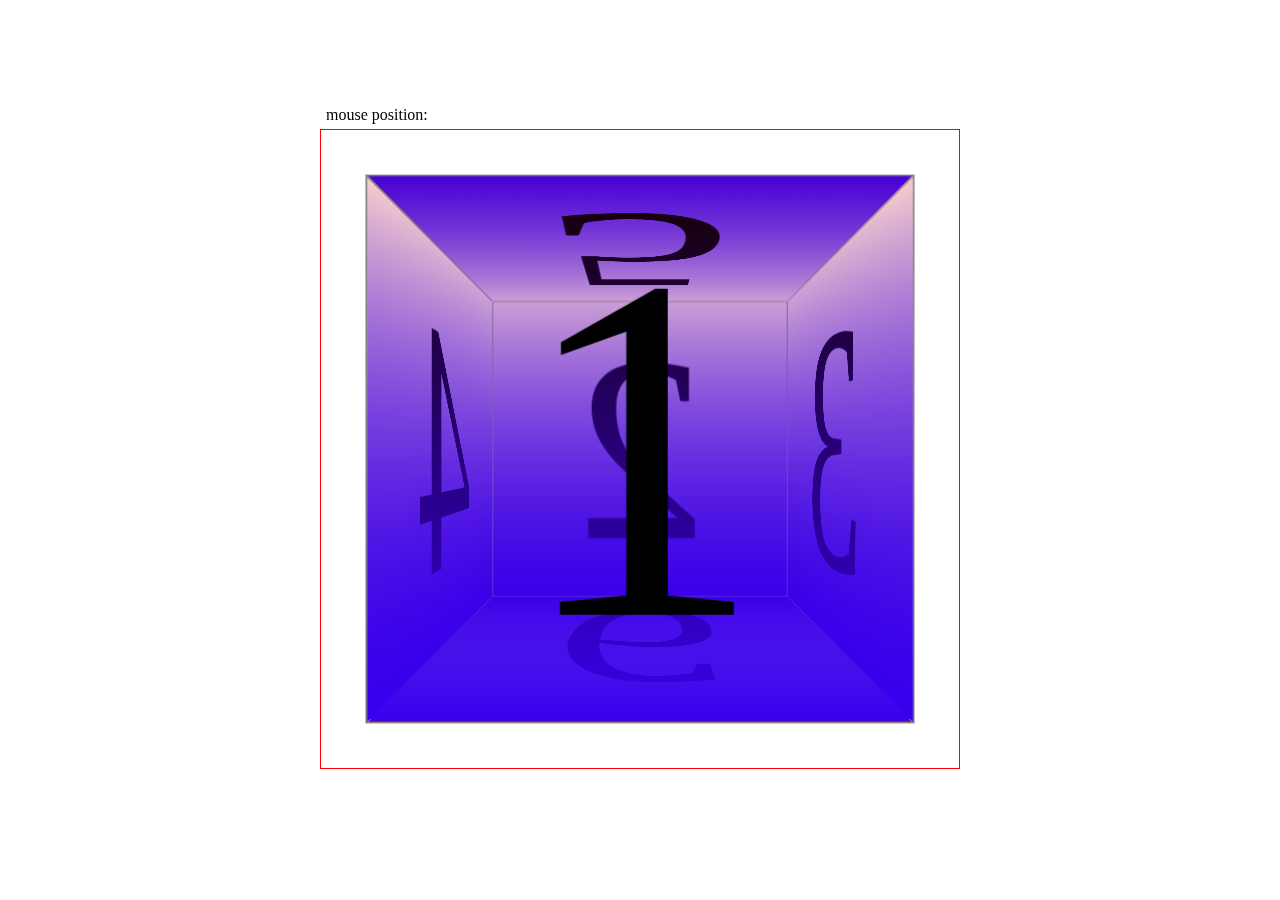
==== Cube3d/index.html @ 10e06bda "cube3d beta v0.1" ====
<!DOCTYPE html>
<html lang="en">
  <head>
    <meta charset="UTF-8">
    <meta name="viewport" content="width=device-width, initial-scale=1.0">
    <title>Cube 3d</title>
    <link rel="stylesheet" href="styles.css">
    <script src="script.js" defer></script>
  </head>
  <body>
    <div class="container">
      <div class="mouse-position-container">mouse position:</div>
      <div class="cube transition-transform">
        <div class="face cube__face cube__face-front">1</div>
        <div class="face cube__face cube__face-back">2</div>
        <div class="face cube__face cube__face-right">3</div>
        <div class="face cube__face cube__face-left">4</div>
        <div class="face cube__face cube__face-top">5</div>
        <div class="face cube__face cube__face-bottom">6</div>
      </div>
      
    </div>
  </body>
</html>
---- Cube3d/styles.css ----
:root {
  --cube-size: 30vw;
  --cube-half-size: calc(var(--cube-size)/2);
  --ff-size: calc(0.9*var(--cube-size));
  --cube-face-color: linear-gradient(rgba(212, 0, 0, 0.1), rgba(56, 0, 238));
}

* {
  box-sizing: border-box;
}

html,
body {
  height: 99%;
}

body {
  display: flex;
  flex-flow: column;
  justify-content: center;
  align-items: center;
}

.container {
  position: relative;
  display: flex;
  justify-content: center;
  align-items: center;
  height: 50vw;
  width: 50vw;
  border: 1px solid red;
  perspective: 50vw;
}

.cube {
  /* border: 1px solid red; */
  width: var(--cube-size);
  height: var(--cube-size);
  transform-style: preserve-3d;
  -moz-transform-style: preserve-3d;
  -webkit-transform-style: preserve-3d;
  /* transform: rotateX(90deg); */
}

.face {
  display: flex;
  justify-content: center;
  align-items: center;
  font-size: var(--ff-size);
  width: 100%;
  height: 100%;
  border: 1px solid gray;
  /* opacity: 0.7; */
}

.backface-hidden {
  backface-visibility: hidden;
  -moz-backface-visibility: hidden;
  -webkit-backface-visibility: hidden;
}

.cube__face {
  position: absolute;
  background: var(--cube-face-color);
}

.transition-transform {
  transition: transform 0.3s ease;
}

.cube__face-front {
  background: var(--cube-face-color);
  transform: translateZ(var(--cube-half-size));
}

.cube__face-back {
  background: var(--cube-face-color);
  transform: rotateY(180deg) translateZ(var(--cube-half-size));
}

.cube__face-right {
  transform: rotateY(90deg) translateZ(var(--cube-half-size));
}

.cube__face-left {
  transform: rotateY(-90deg) translateZ(var(--cube-half-size));
}

.cube__face-top {
  transform: rotateX(90deg) translateZ(var(--cube-half-size));
}

.cube__face-bottom {
  transform: rotateX(-90deg) translateZ(var(--cube-half-size));
}

.mouse-position-container {
  position: absolute;
  top: -1.5em;
  left: 5px;
}
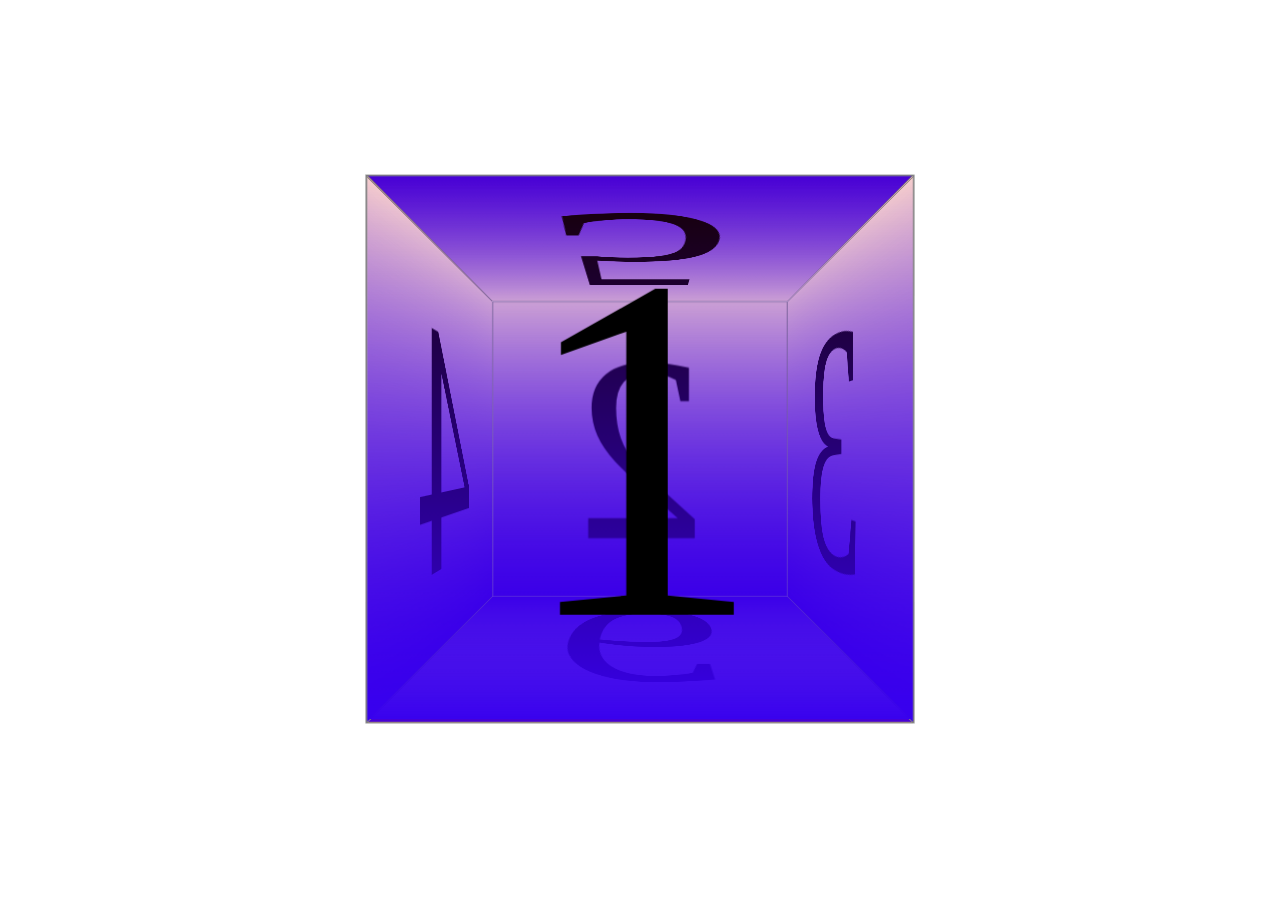
==== commit 3be91881: "cube3d beta v0.3" ====
--- a/Cube3d/index.html
+++ b/Cube3d/index.html
@@ -9,7 +9,6 @@
   </head>
   <body>
     <div class="container">
-      <div class="mouse-position-container">mouse position:</div>
       <div class="cube transition-transform">
         <div class="face cube__face cube__face-front">1</div>
         <div class="face cube__face cube__face-back">2</div>
--- a/Cube3d/styles.css
+++ b/Cube3d/styles.css
@@ -12,6 +12,7 @@
 html,
 body {
   height: 99%;
+  overflow: hidden;
 }
 
 body {
@@ -28,7 +29,7 @@
   align-items: center;
   height: 50vw;
   width: 50vw;
-  border: 1px solid red;
+  /* border: 1px solid red; */
   perspective: 50vw;
 }
 
@@ -39,7 +40,6 @@
   transform-style: preserve-3d;
   -moz-transform-style: preserve-3d;
   -webkit-transform-style: preserve-3d;
-  /* transform: rotateX(90deg); */
 }
 
 .face {
